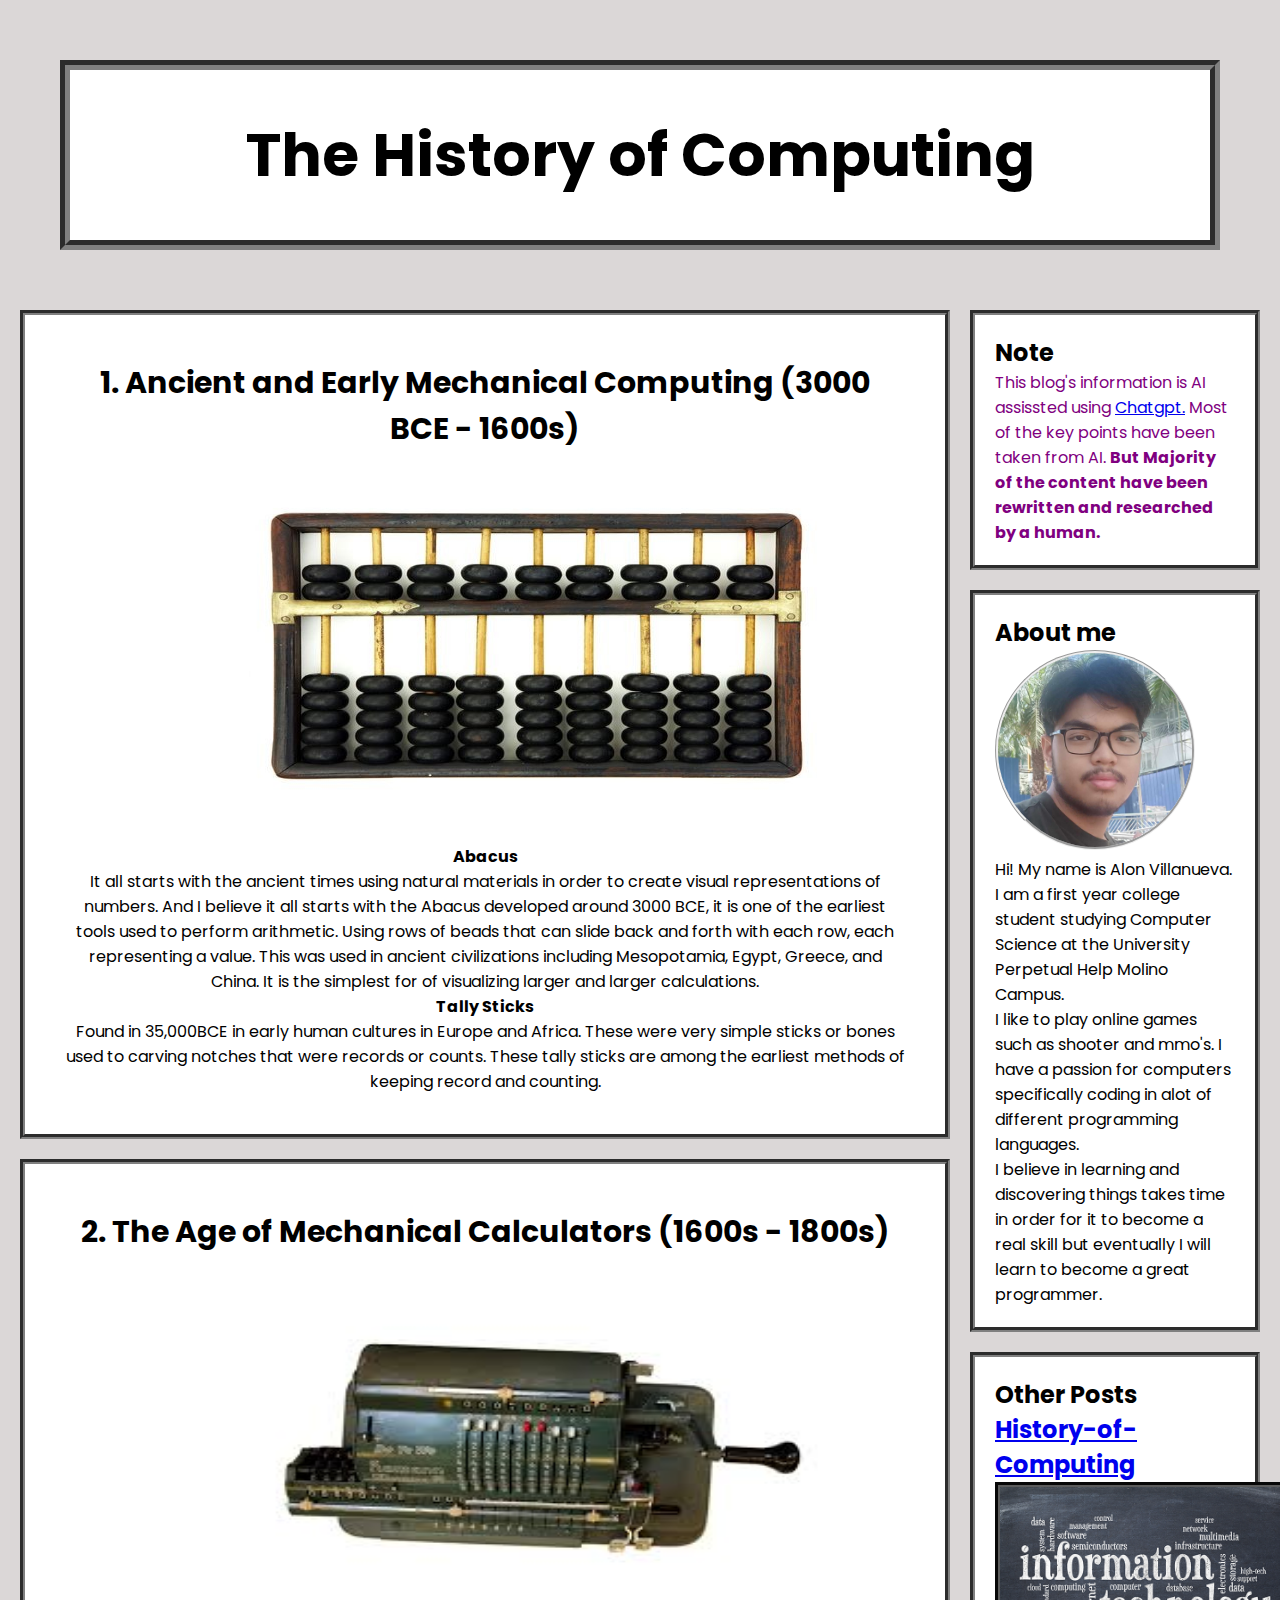
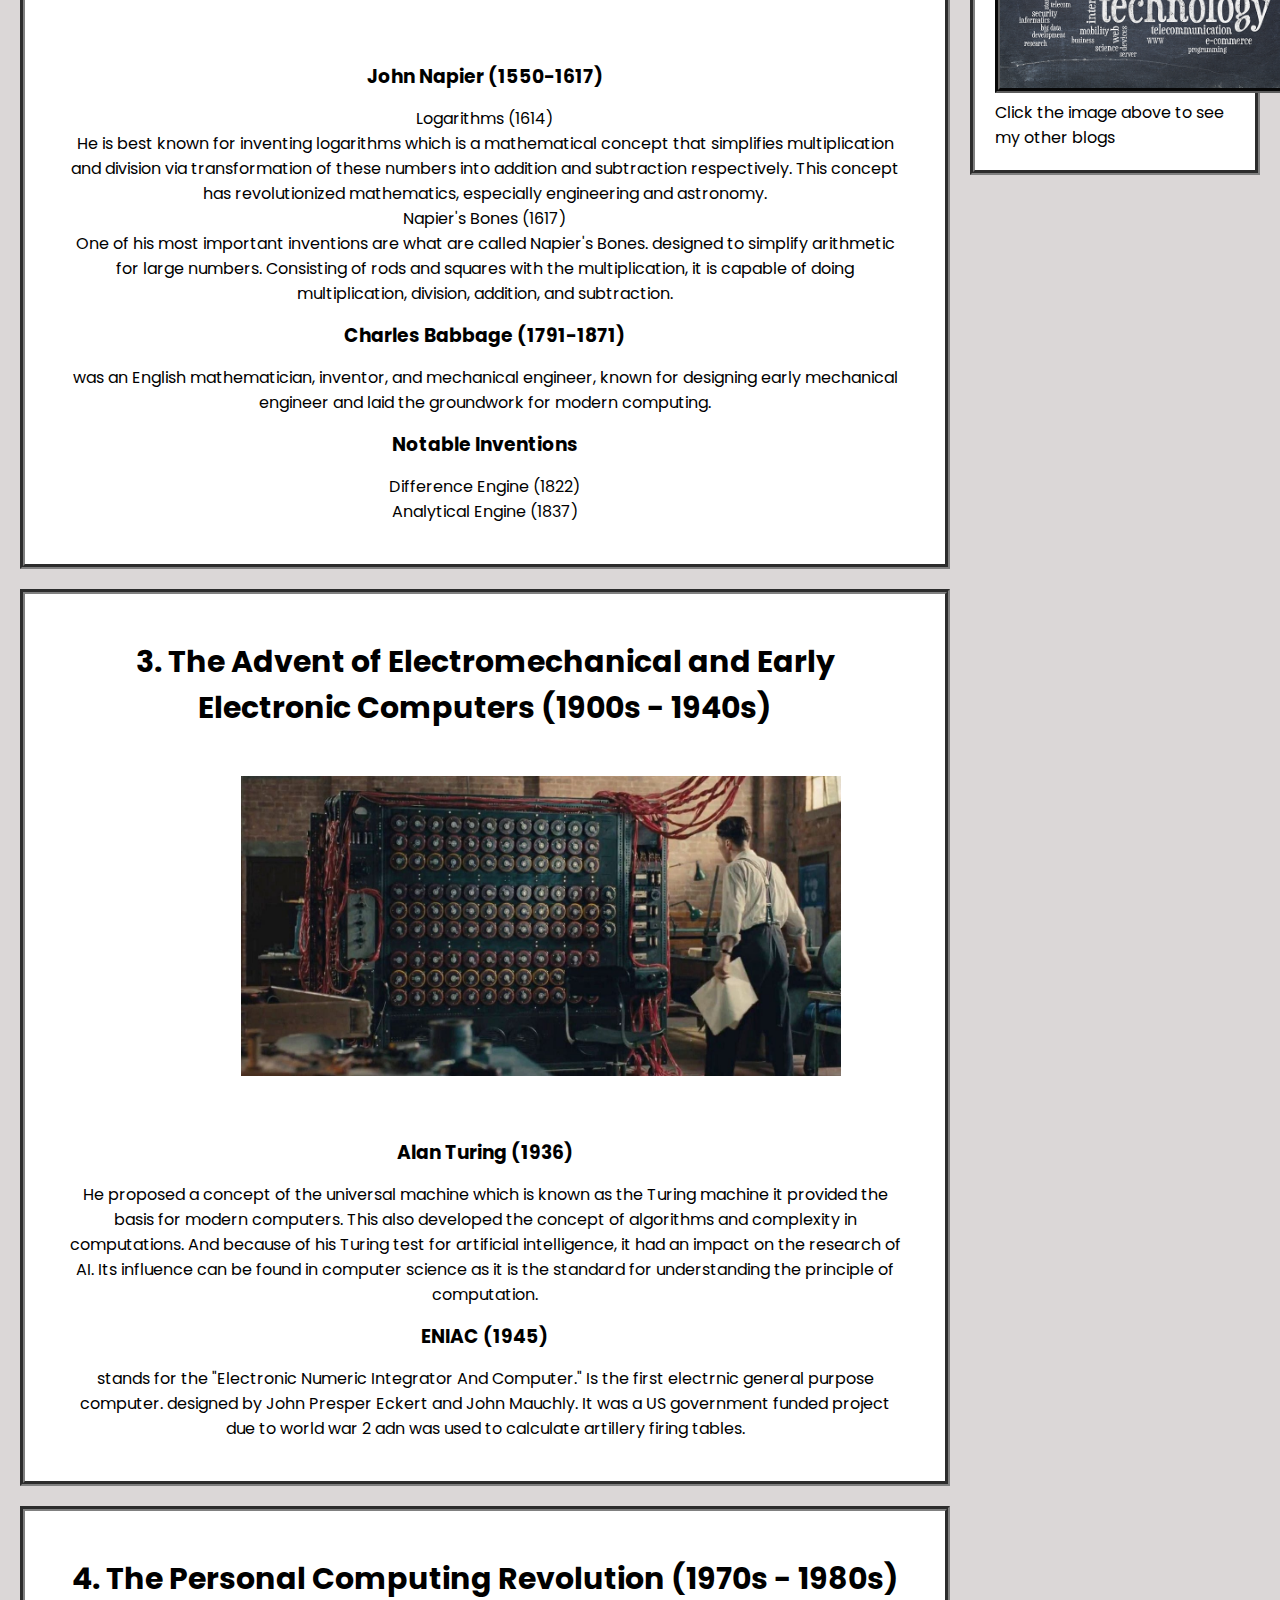
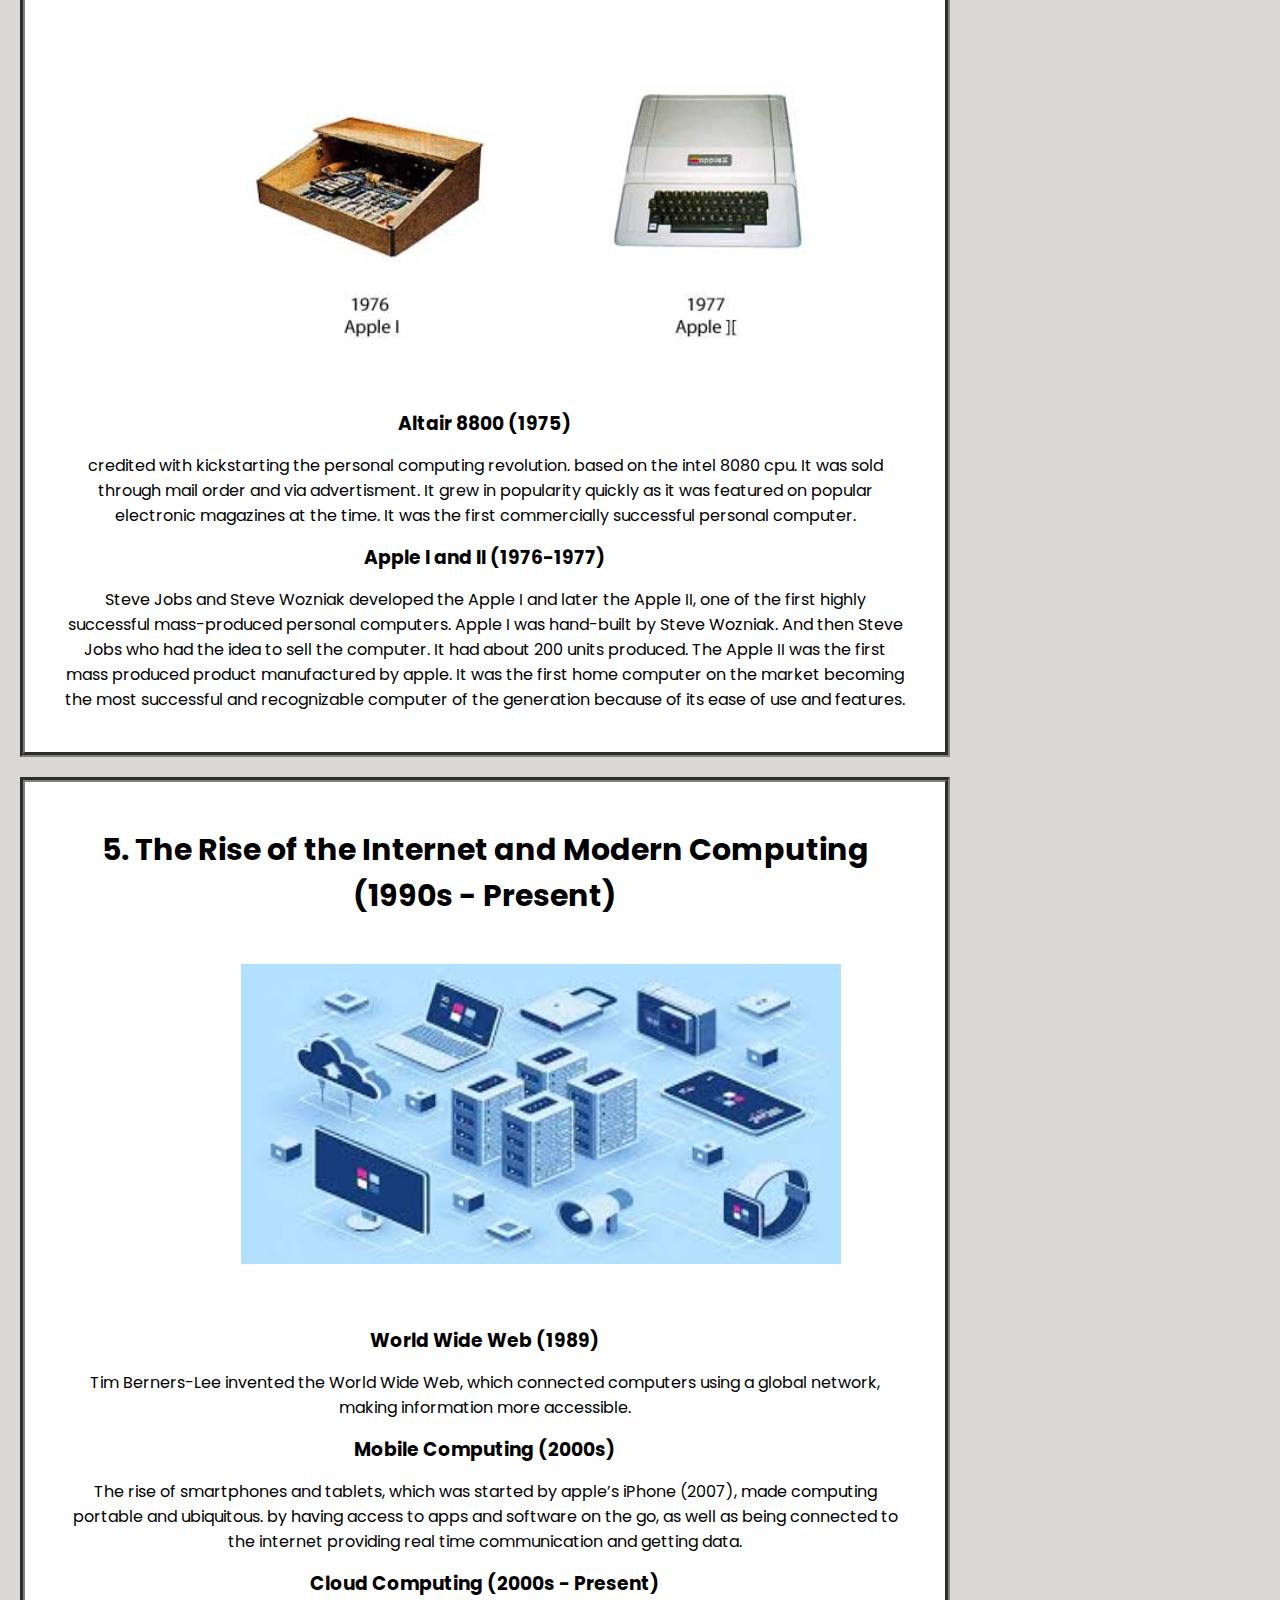
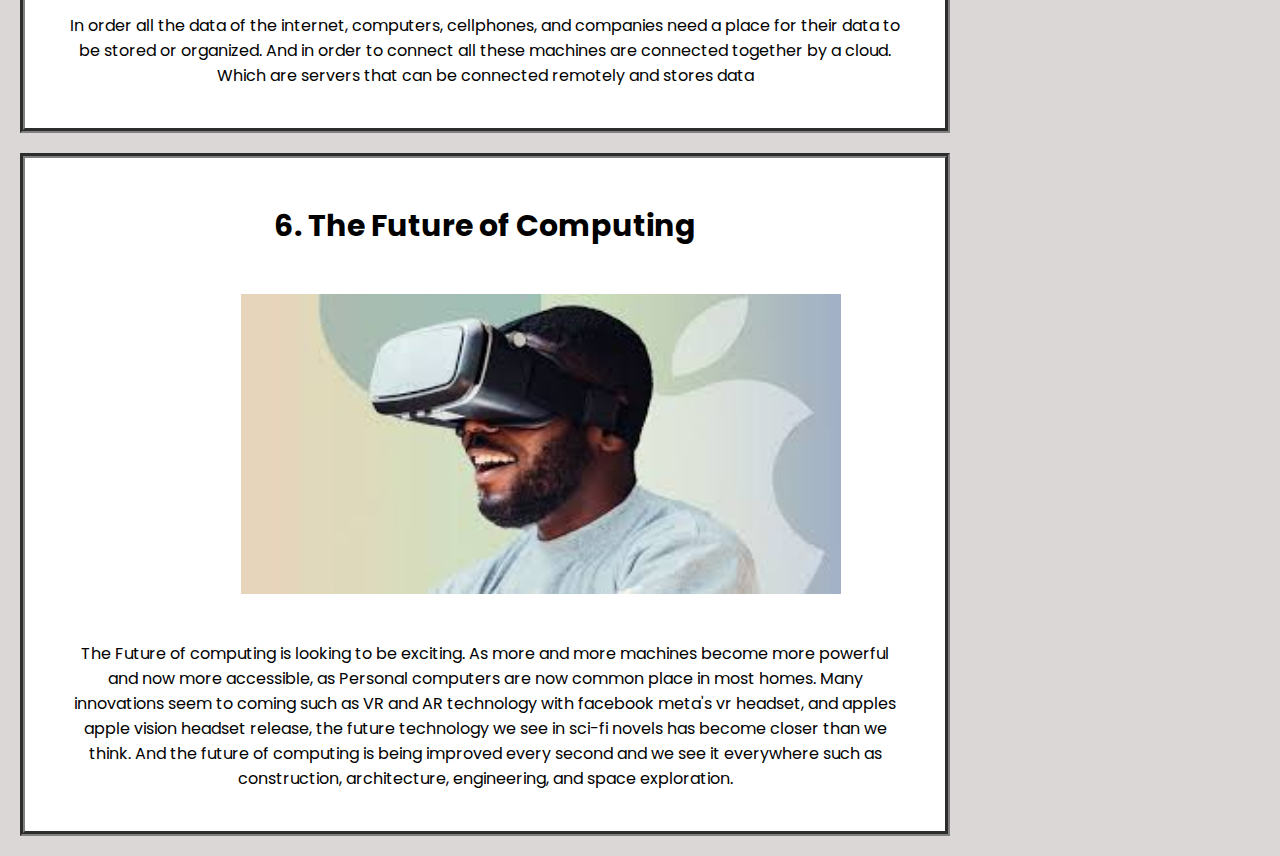
==== index.html @ a1881783 "Update and rename The history of Computing.html to index.html" ====
<!DOCTYPE html>
<html lang="en">
<head>
    <meta charset="UTF-8">
    <meta name="viewport" content="width=device-width, initial-scale=1.0">
    <title>The History of Computing</title>

    <!--Stylesheet-->
    <link rel="stylesheet" href="style.css"/>

    <!--Poppins-->
    <link rel="preconnect" href="https://fonts.googleapis.com">
    <link rel="preconnect" href="https://fonts.gstatic.com" crossorigin>
    <link href="https://fonts.googleapis.com/css2?family=Poppins:ital,wght@0,100;0,200;0,300;0,400;0,500;0,600;0,700;0,800;0,900;1,100;1,200;1,300;1,400;1,500;1,600;1,700;1,800;1,900&display=swap" rel="stylesheet">
</head>

<body>
    <!--Title-->
    <div class = "header_box">
        <h2>The History of Computing</h2>
    </div>

<!--Blog-->
<div class="blog">
    <div class="leftcolumn">
        <section id="Early">
            <div class="container">
                <!--Blog header-->
                    <div class="blog_header">
                        <h2>1. Ancient and Early Mechanical Computing (3000 BCE - 1600s)</h2>
                    </div>
                <!--Image-->
                    <div class="blog_image">
                        <img src="/Assets/Abacus.jpg" alt="blogimg"> 
                    </div>
                <!--blog text-->
                    <div class="blog_text">

                        <li><b>Abacus</b></li>
                    <p>It all starts with the ancient times using natural materials in order to create visual representations of numbers. And I believe it all starts with the Abacus developed around 3000 BCE, it is one of the earliest tools used to perform arithmetic. Using rows of beads that can slide back and forth with each row, each representing a value. This was used in ancient civilizations including Mesopotamia, Egypt, Greece, and China. It is the simplest for of visualizing larger and larger calculations.
                    </p>

                    <li><b>Tally Sticks</b></li>
                    <p>Found in 35,000BCE in early human cultures in Europe and Africa. These were very simple sticks or bones used to carving notches that were records or counts. These tally sticks are among the earliest methods of keeping record and counting.</p>
                    </div>
            </div>    
        </section>

        <section id="Mechanical">
            <div class="container">
                <!--blog header-->
                <div class="blog_header">
                    <h2>2. The Age of Mechanical Calculators (1600s - 1800s)</h2>
                </div>
                <!--Image-->
                    <div class="blog_image">
                        <img src="/Assets/mechanical.jpg" alt="blogimg2"> 
                    </div>
                <!--blog text-->
                    <div class="blog_text">
                        <h3>John Napier (1550-1617)</h3>
                        <li>Logarithms (1614)</li>
                        <p>He is best known for inventing logarithms which is a mathematical concept that simplifies multiplication and division via transformation of these numbers into addition and subtraction respectively. This concept has revolutionized mathematics, especially engineering and astronomy.</p>
                        <li>Napier's Bones (1617)</li>
                        <p>One of his most important inventions are what are called Napier's Bones. designed to simplify arithmetic for large numbers. Consisting of rods and squares with the multiplication, it is capable of doing multiplication, division, addition, and subtraction.</p>
                        <h3>Charles Babbage (1791-1871)</h3>
                        <p>was an English mathematician, inventor, and mechanical engineer, known for designing early mechanical engineer and laid the groundwork for modern computing.
                        </p>
                        <h3>Notable Inventions</h3>
                        <li>Difference Engine (1822)</li>
                        <li>Analytical Engine (1837)</li>
                    </div>
            </div>
        </section>

        <section id="Electromechanical">
            <div class="container">
                <!--blog header-->
                <div class="blog_header">
                    <h2>3. The Advent of Electromechanical and Early Electronic Computers (1900s - 1940s)</h2>
                </div>
                <!--Image-->
                    <div class="blog_image">
                        <img src="/Assets/turing machine.jpg" alt="blogimg3"> 
                    </div>
                <!--blog text-->
                    <div class="blog_text">
                        <h3>Alan Turing (1936) </h3>
                        <p>He proposed a concept of the universal machine which is known as the Turing machine it provided the basis for modern computers.
                            This also developed the concept of algorithms and complexity in computations. And because of his Turing test for artificial intelligence, it had an impact on the research of AI. Its influence can be found in computer science as it is the standard for understanding the principle of computation.
                        </p>
                        <h3>ENIAC (1945)</h3> 
                        <p>stands for the "Electronic Numeric Integrator And Computer." Is the first electrnic general purpose computer. designed by John Presper Eckert and John Mauchly. It was a US government funded project due to world war 2 adn was used to calculate artillery firing tables.  </p>
                    </div>
            </div>
        </section>

        <section id="Personal Computing">
            <div class="container">
                <!--blog header-->
                <div class="blog_header">
                    <h2>4. The Personal Computing Revolution (1970s - 1980s)</h2>
                </div>
                <!--Image-->
                    <div class="blog_image">
                        <img src="/Assets/Apple1&2.jpg" alt="blogimg4"> 
                    </div>
                <!--blog text-->
                    <div class="blog_text">
                        <h3>Altair 8800 (1975)</h3>
                        <p>credited with kickstarting the personal computing revolution. based on the intel 8080 cpu. It was sold through mail order and via advertisment. It grew in popularity quickly as it was featured on popular electronic magazines at the time. It was the first commercially successful personal computer.</p>
                        <h3>Apple I and II (1976-1977)</h3>
                        <p>Steve Jobs and Steve Wozniak developed the Apple I and later the Apple II, one of the first highly successful mass-produced personal computers. Apple I was hand-built by Steve Wozniak. And then Steve Jobs who had the idea to sell the computer. It had about 200 units produced. The Apple II was the first mass produced product manufactured by apple. It was the first home computer on the market becoming the most successful and recognizable computer of the generation because of its ease of use and features.</p>
                    </div>
            </div>
        </section>

        <section id="Modern Computing">
            <div class="container">
                <!--blog header-->
                <div class="blog_header">
                    <h2>5. The Rise of the Internet and Modern Computing (1990s - Present)</h2>
                </div>
                <!--Image-->
                    <div class="blog_image">
                        <img src="/Assets/Modern.jpg" alt="blogimg5"> 
                    </div>
                <!--blog text-->
                    <div class="blog_text">
                        <h3>World Wide Web (1989)</h3>
                        <p>Tim Berners-Lee invented the World Wide Web, which connected computers using a global network, making information more accessible.</p>
                        <h3>Mobile Computing (2000s)</h3>
                        <p>The rise of smartphones and tablets, which was started by apple’s iPhone (2007), made computing portable and ubiquitous. by having access to apps and software on the go, as well as being connected to the internet providing real time communication and getting data.</p>
                        <h3>Cloud Computing (2000s - Present)</h3>
                        <p>In order all the data of the internet, computers, cellphones, and companies need a place for their data to be stored or organized. And in order to connect all these machines are connected together by a cloud. Which are servers that can be connected remotely and stores data </p>
                    </div>
            </div>
        </section>

        <section id="The_Future">
            <div class="container">
                <!--blog header-->
                <div class="blog_header">
                    <h2>6. The Future of Computing</h2>
                </div>
                <!--Image-->
                    <div class="blog_image">
                        <img src="/Assets/vr.jpg" alt="blogimg6"> 
                    </div>
                <!--blog text-->
                    <div class="blog_text">
                        <p>The Future of computing is looking to be exciting. As more and more machines become more powerful and now more accessible, as Personal computers are now common place in most homes. Many innovations seem to coming such as VR and AR technology with facebook meta's vr headset, and apples apple vision headset release, the future technology we see in sci-fi novels has become closer than we think. And the future of computing is being improved every second and we see it everywhere such as construction, architecture, engineering, and space exploration.</p>
                    </div>
            </div>
        </section>
    </div>
    <div class="rightcolumn">
        <div class="container">
            <!--Note-->
            <h2>Note</h2>
            <div class="note">
            <p>This blog's information is AI assissted using <a href="https://chatgpt.com"><u>Chatgpt.</u></a> Most of the key points have been taken from AI. <b>But Majority of the content have been rewritten and researched by a human.</b></p>
            </div>
        </div>
        <!--About me-->
        <div class="container">
            <h2>About me</h2>
            <div class="abtmeimg">
                <img src="/Assets/selfie.jpg" width="200px" alt="aboutme">
            </div>
            <p>Hi! My name is Alon Villanueva. I am a first year college student studying Computer Science at the University Perpetual Help Molino Campus. <br> I like to play online games such as shooter and mmo's. I have a passion for computers specifically coding in alot of different programming languages. <br> I believe in learning and discovering things takes time in order for it to become a real skill but eventually I will learn to become a great programmer.</p>
        </div>
        <!--Other Posts-->
        <div class="container">
            <h2>Other Posts</h2>
            <div class="Otherposts">
            <a href="The basics of IT.html">
                <h2>History-of-Computing</h2>
            <img src="/Assets/IT basics.png" alt="Post2">
            </a>
            <p>Click the image above to see my other blogs</p>
        </div>
        </div>
</div> 
</div>
</body>
</html>
---- style.css ----
*{
    box-sizing: border-box;
    margin: 0px; 
    padding: 0px;
}
body{
    font-family: poppins;
    background: #dbd7d7;
    padding: 20px;
}
.header_box {
    justify-content: center;
    text-align: center;
    margin: 40px;
    padding: 40px;
    border: 10px solid grey;
    border-style: groove;
    background: white;
    font-size: 40px;
}


/*--blog history--*/

.leftcolumn {   
    float: left;
    width: 75%;
  }
  
  /* Right column */
.rightcolumn {
    float: left;
    width: 25%;
    padding-left: 20px;
  }

  
.container{
    background-color: white;
    padding: 20px;
    margin-top: 20px;
    border: 5px solid grey;
    border-style: groove;
}
.blog:after{
    content: "";
    display: table;
    clear: both;
}
.blog_header  {
     text-align: center;
     padding: 25px;
     font-size: 20px;
}
.blog_image{
    width: 60%;
    margin-left: auto;
    margin-right: auto;
    padding: 20px;
    object-position: center;
}
.blog_text{
    text-align: center;
    padding: 20px;
}
.blog_text li {
    list-style: none;
    text-align: center;
}
.blog_text h3{
    padding: 15px;
}
.footer {
    padding: 20px;
    text-align: center;
    background: white;
    border: 1px solid black;
    margin-top: 20px;
  }
.note p{
    color: purple;
}
.blog_image img{
    width: 600px;
    height: 300px;
    object-position: center;
}

/*--IT--*/

.IT_blog_text {
    text-align: justify;
    margin-left: 20px;
    margin-right: 20px;
    margin-bottom: 20px;
    font-size: 20px;
}
.IT_blog_text h1{
    text-align: center;
}
.IT_blog_text ul{
    text-align: left;
    margin-left: 20px;
}
.abtmeimg img {
    align-items: center;
    width: 200px;
    border-radius: 50%;
    border-style: groove;
}
.Otherposts img {
    width: 300px;
    border: solid rgb(92, 92, 92) 5px;
    border-style: groove;
}
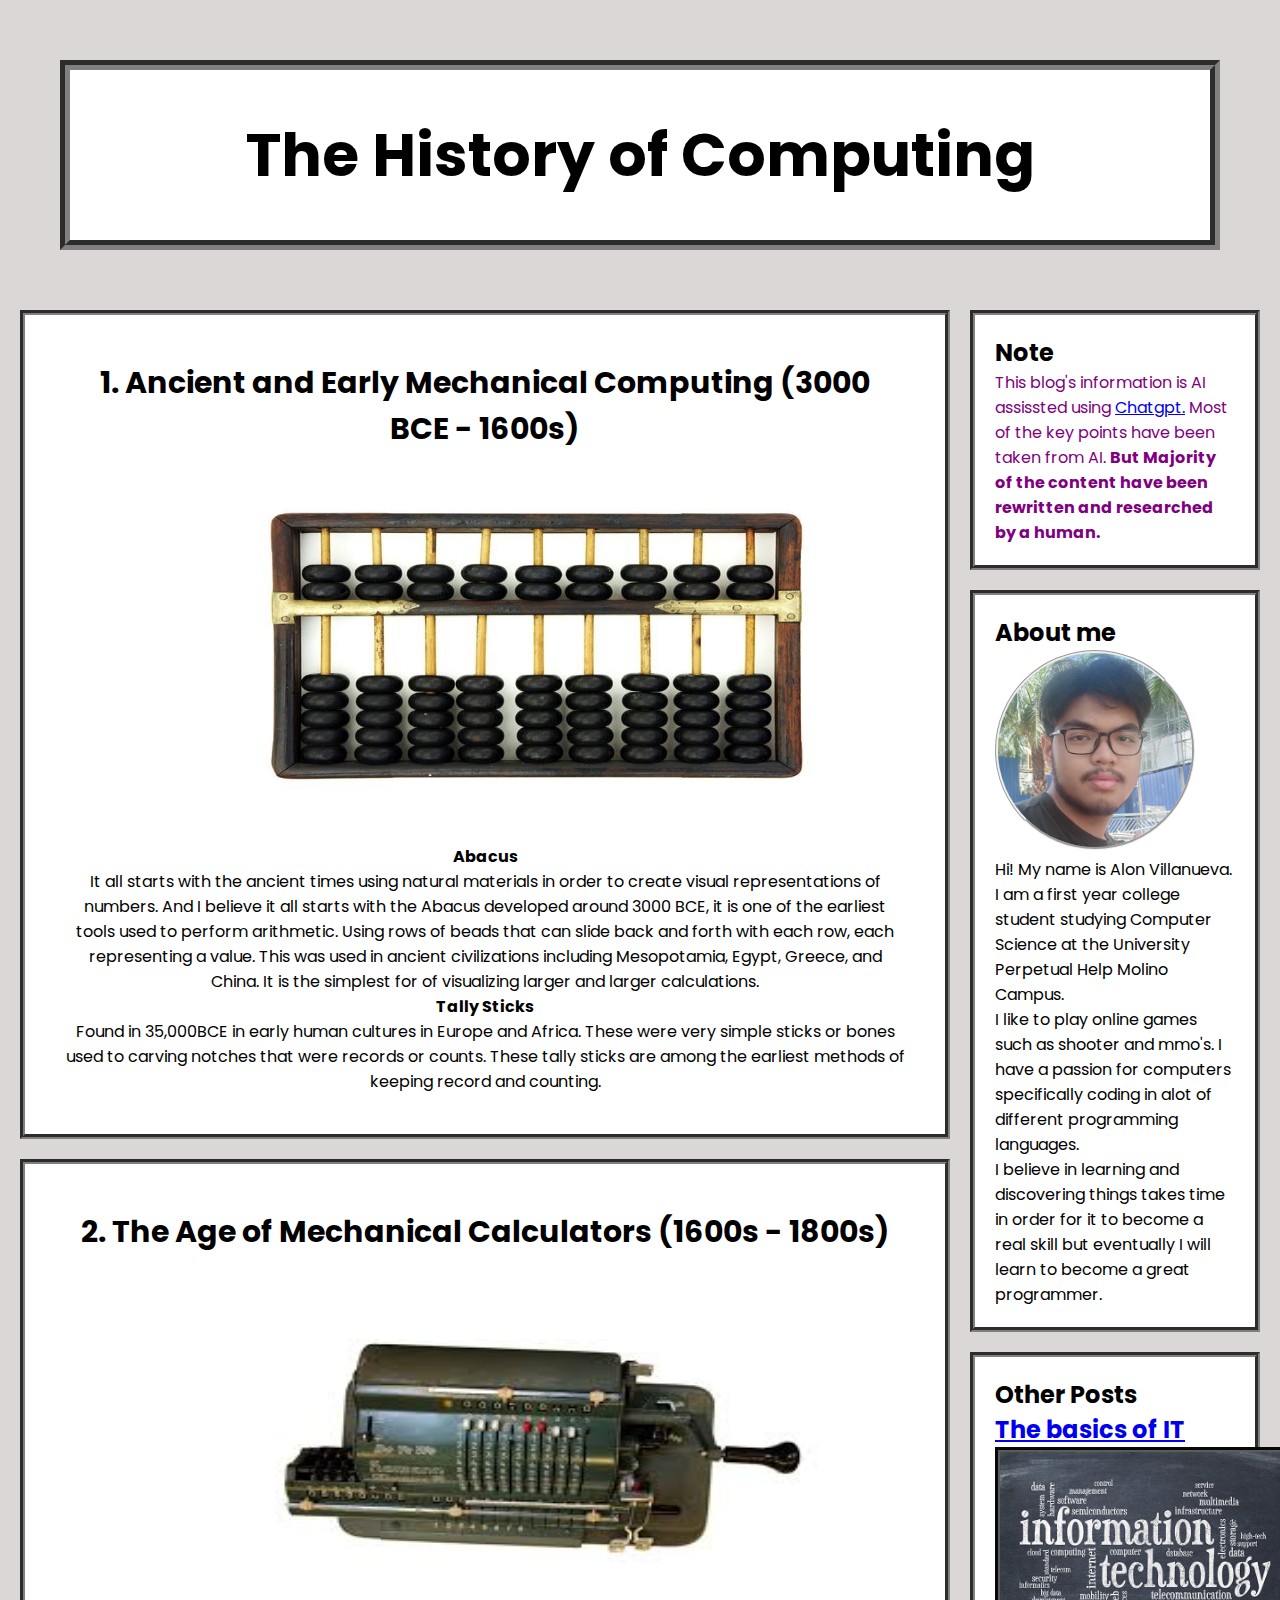
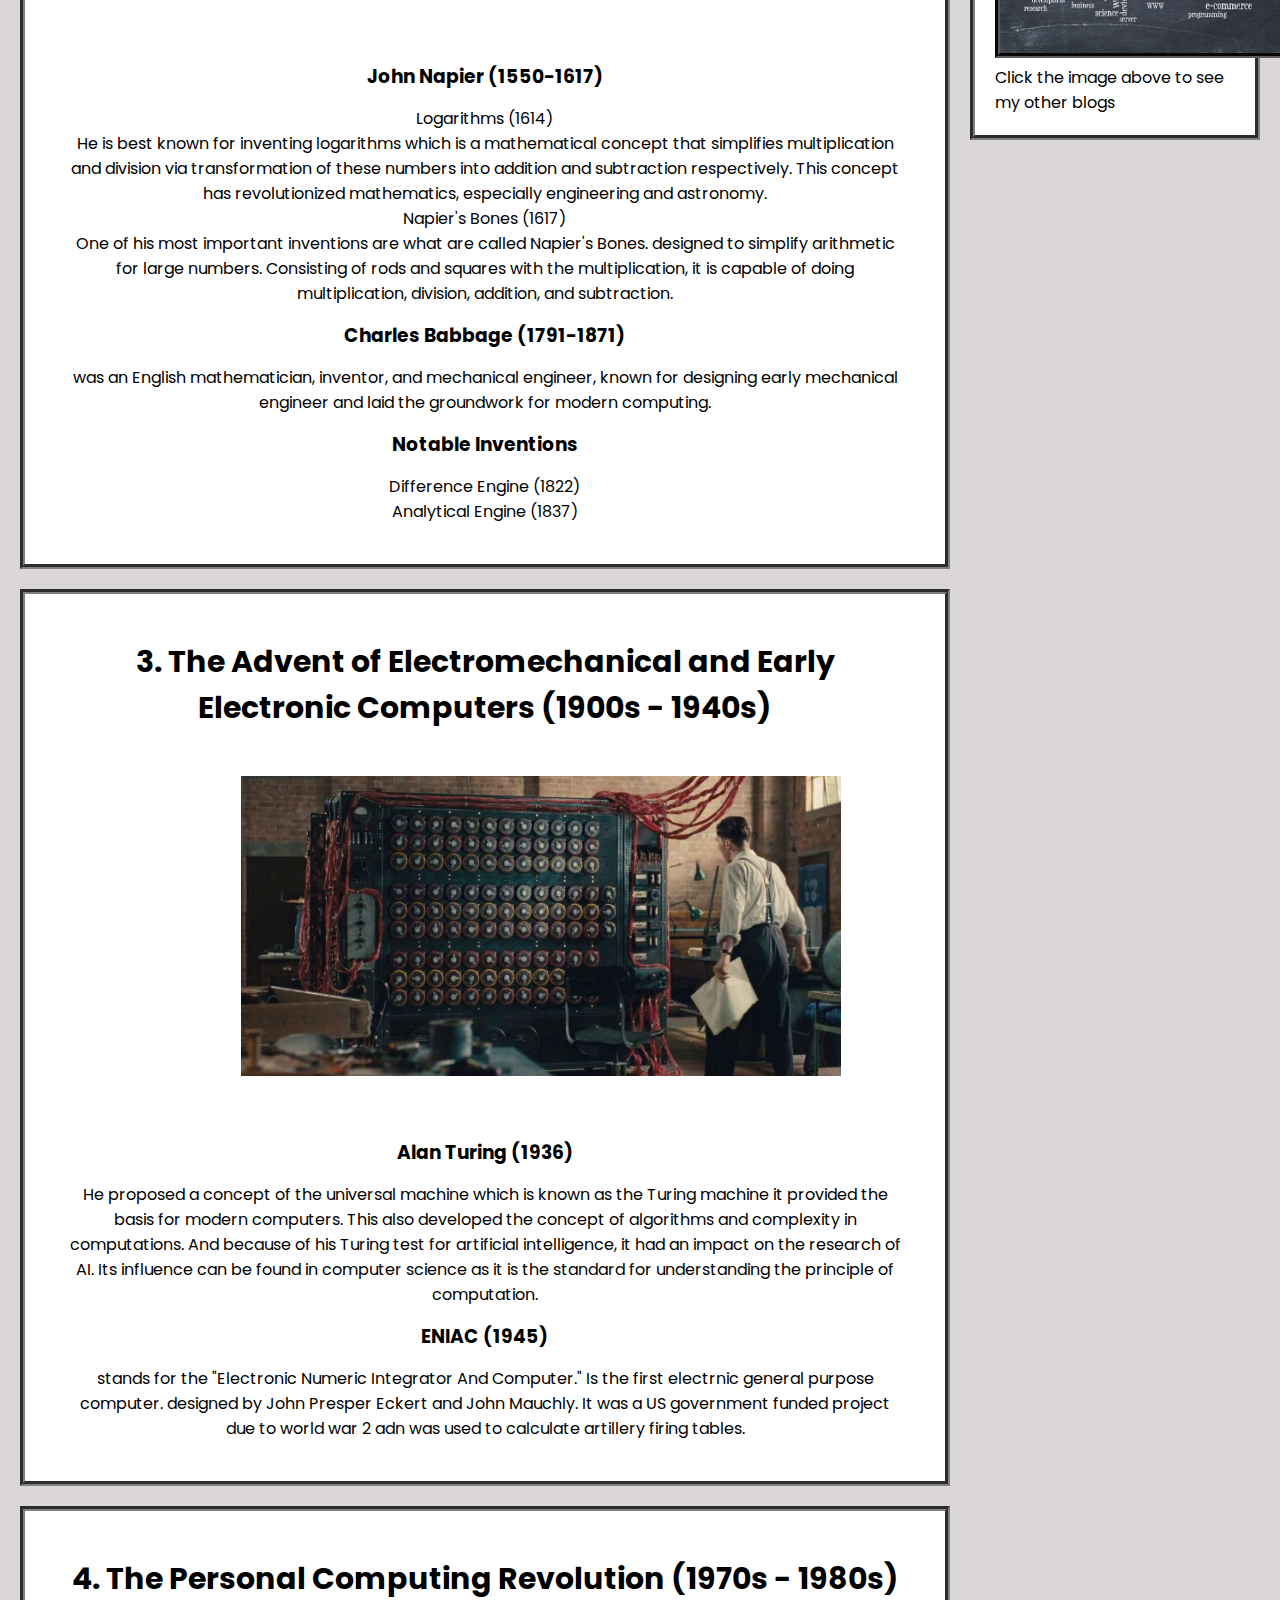
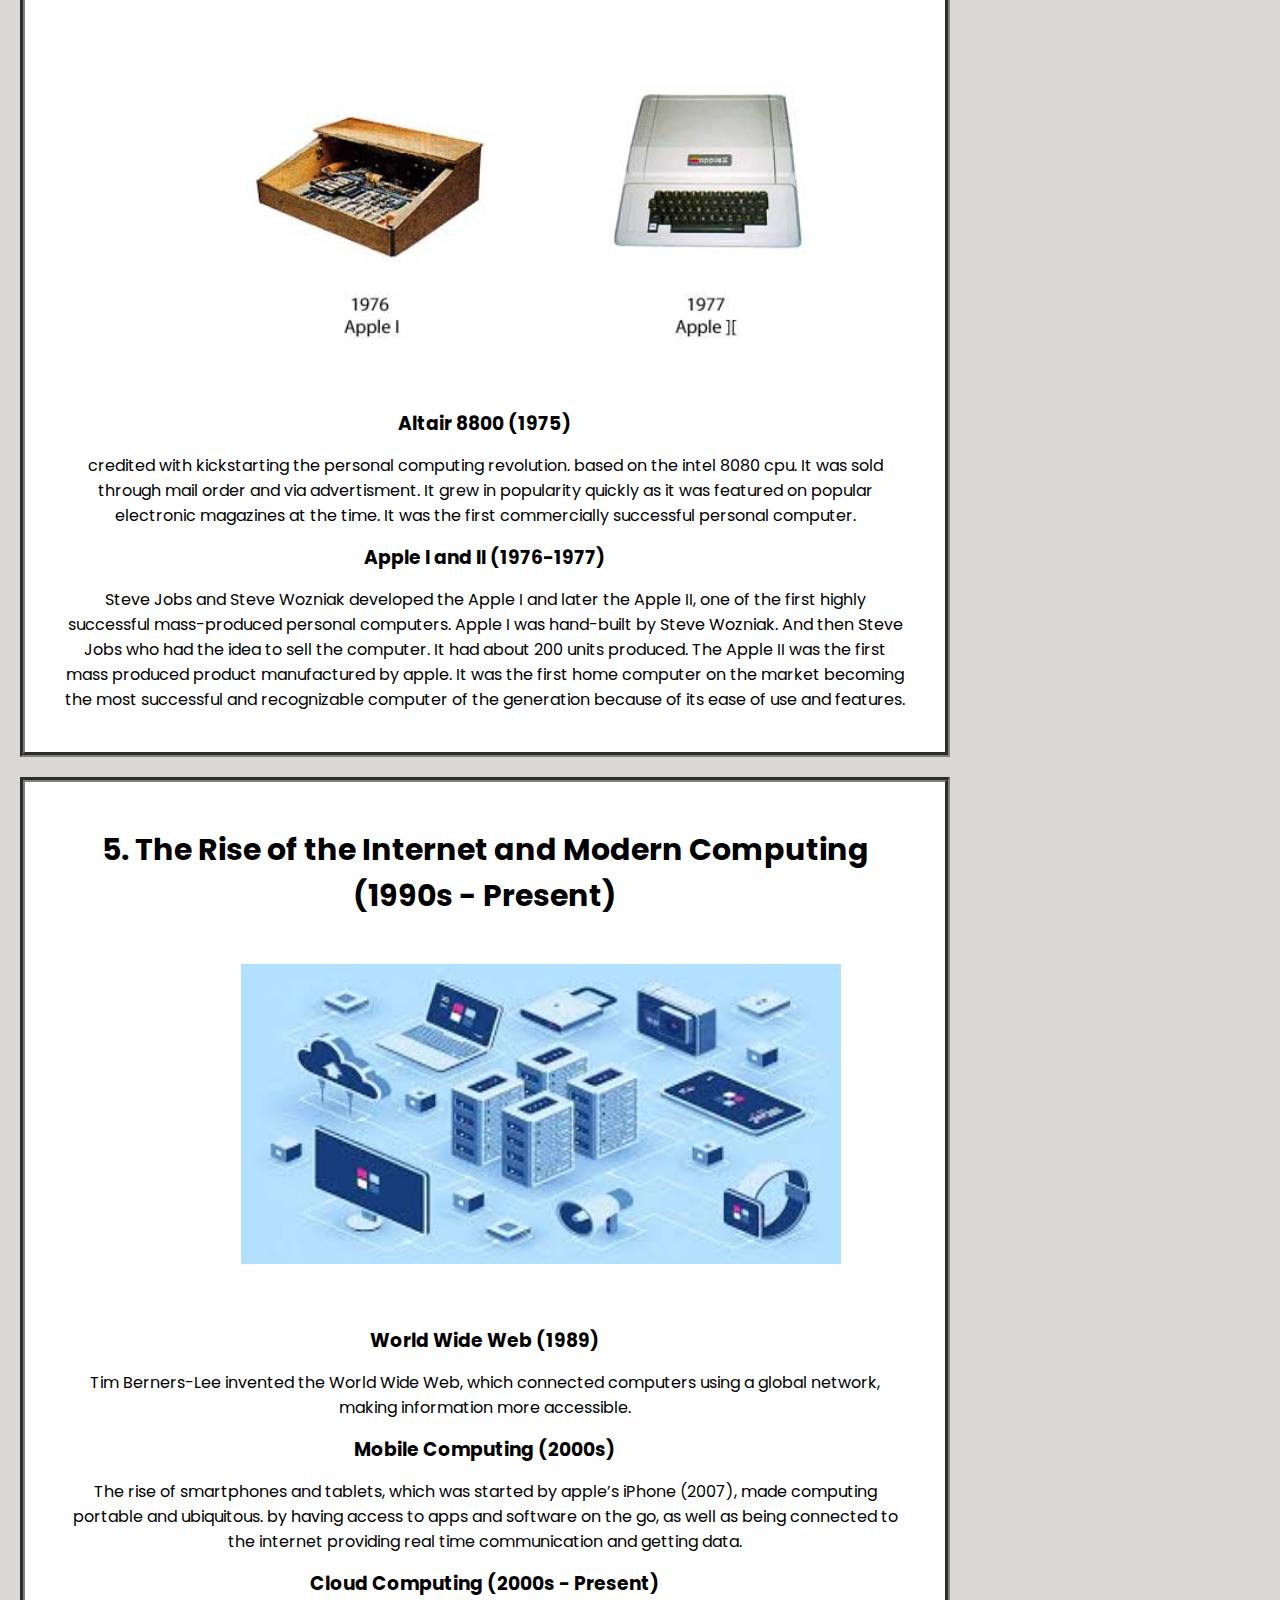
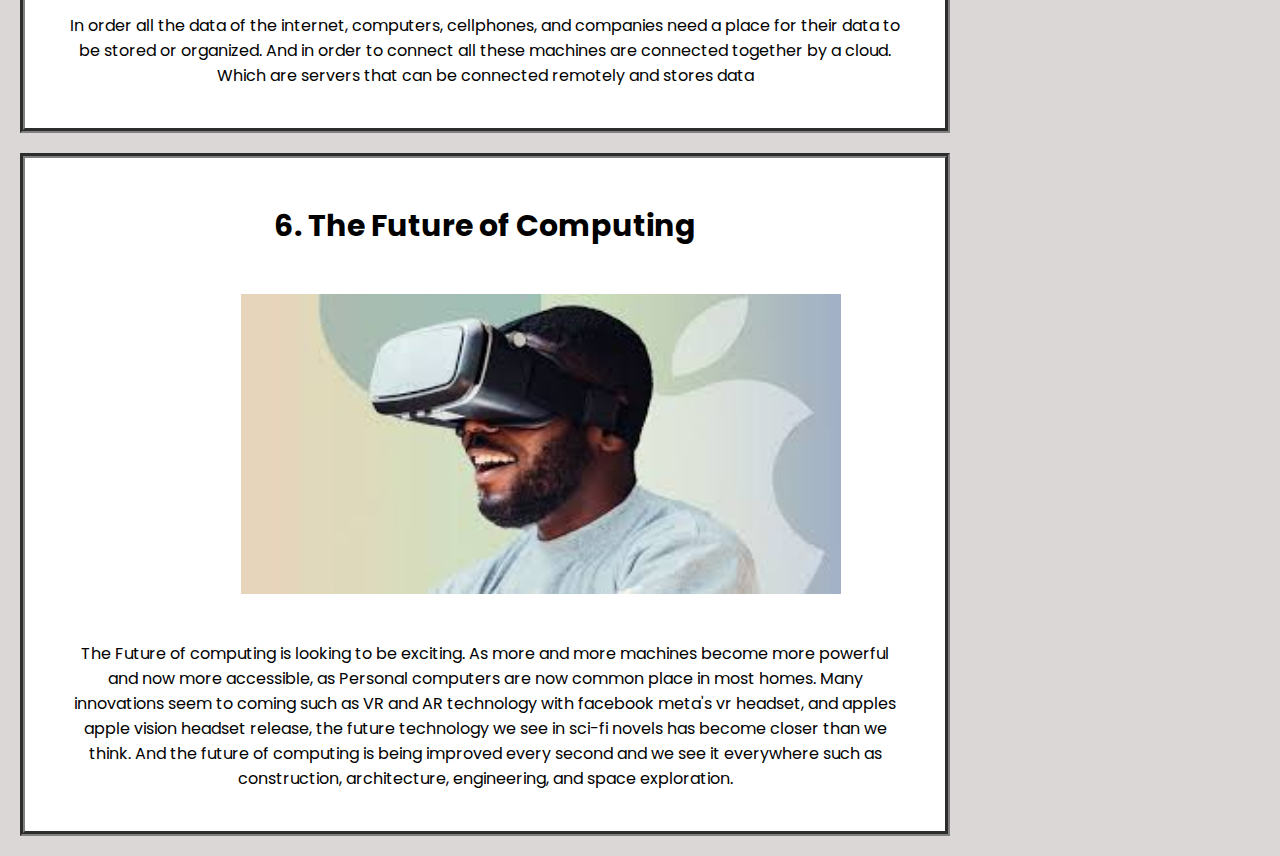
==== commit 451fcf0f: "Update index.html" ====
--- a/index.html
+++ b/index.html
@@ -175,7 +175,7 @@
             <h2>Other Posts</h2>
             <div class="Otherposts">
             <a href="The basics of IT.html">
-                <h2>History-of-Computing</h2>
+                <h2>The basics of IT</h2>
             <img src="/Assets/IT basics.png" alt="Post2">
             </a>
             <p>Click the image above to see my other blogs</p>
